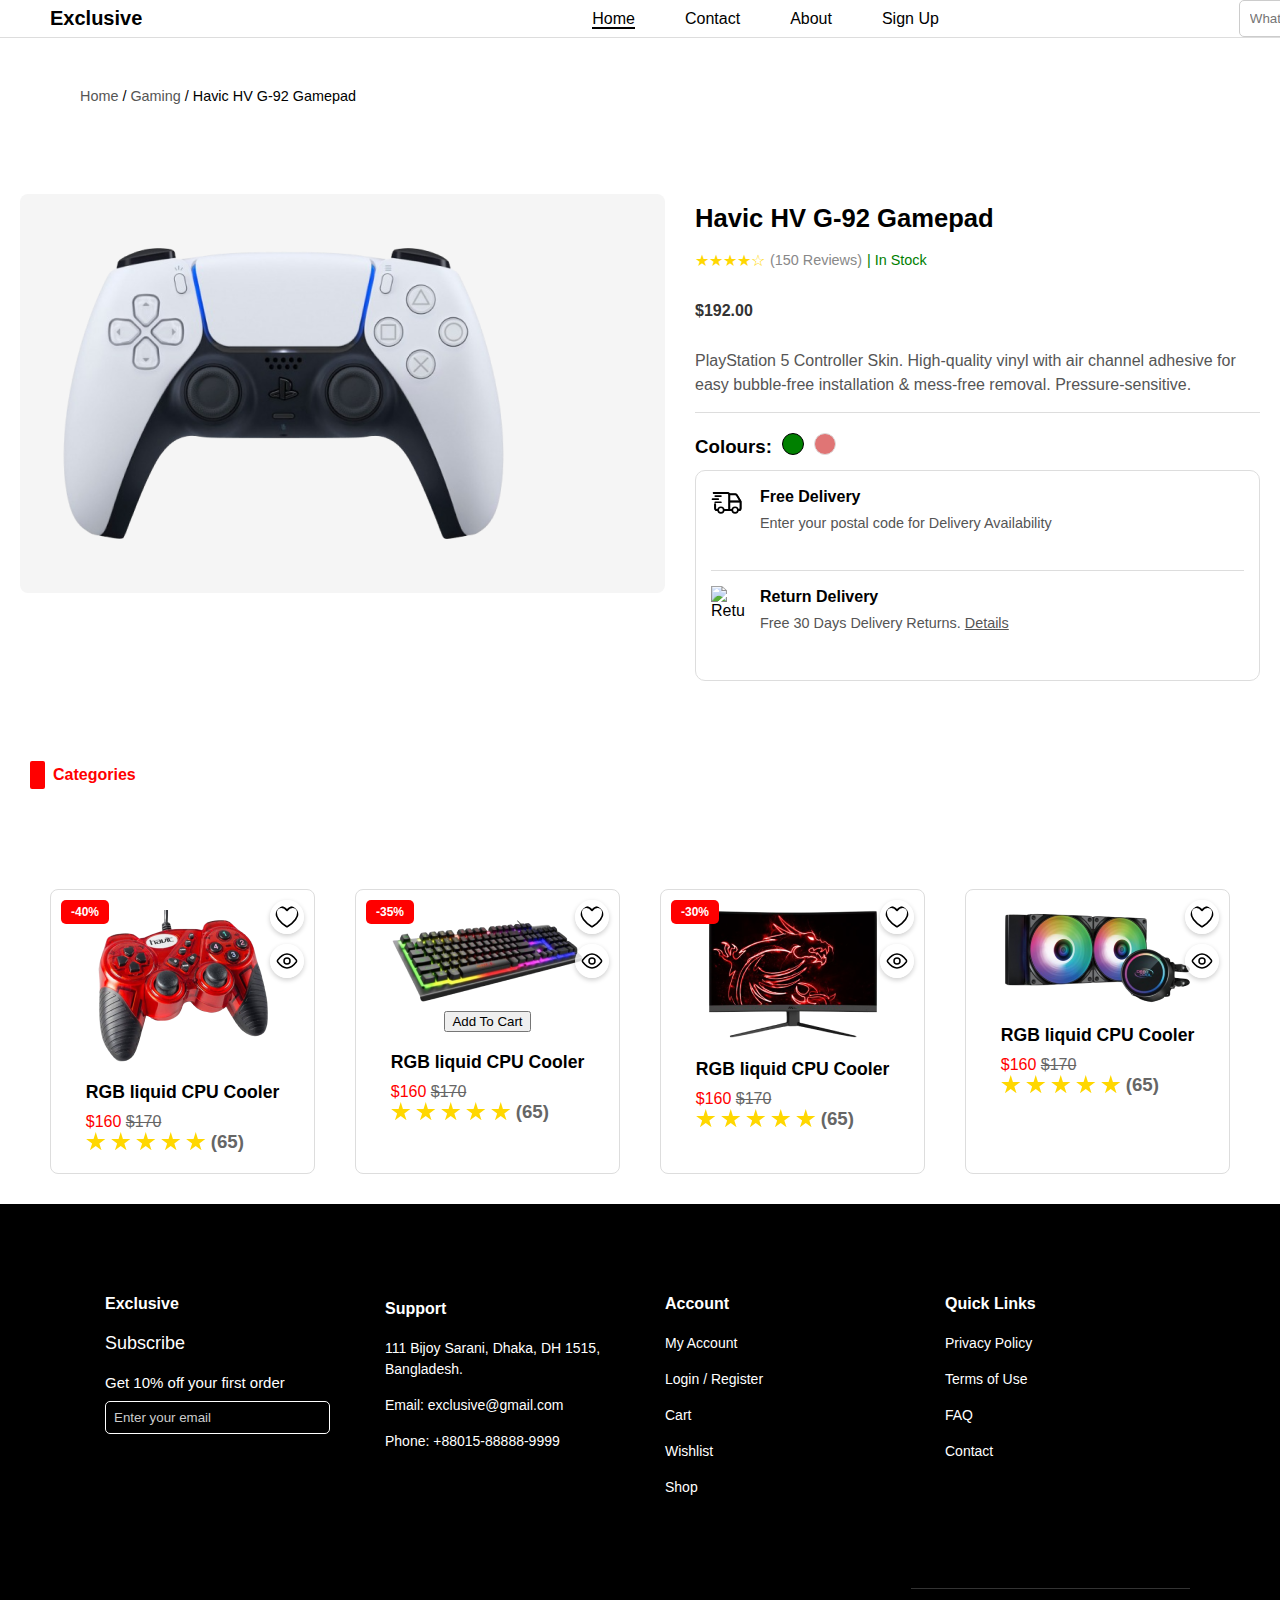
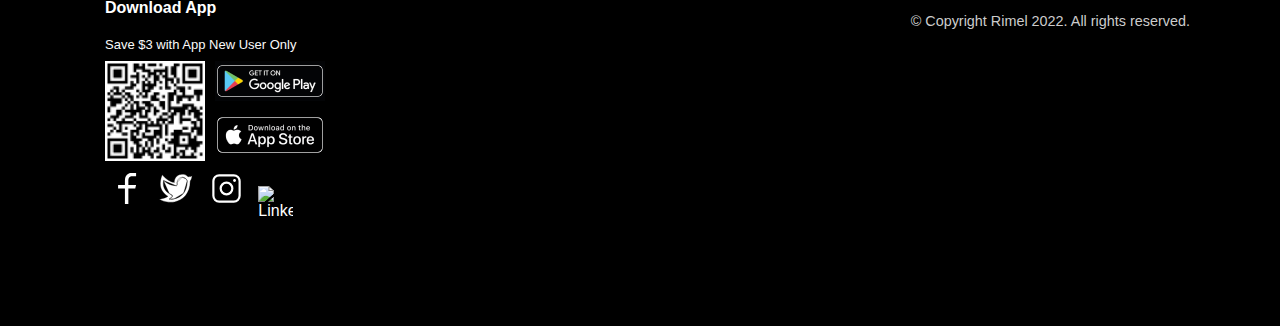
==== category.html @ 1ddc63bc "Added category.html with elements" ====
<!DOCTYPE html>
<html lang="en">
<head>
  <meta charset="UTF-8">
  <meta name="viewport" content="width=device-width, initial-scale=1.0">
  <title>Product Details</title>
  <style>
    body {
      font-family: Arial, sans-serif;
      margin: 0;
      padding: 0;
    }

    header {
    background: #fff;
    padding: 0;
    border-bottom: 1px solid #ddd;
  
    }

    header .container {
      display: flex;
      align-items: center;
      justify-content: space-between; /* Distribute items evenly */
      width: 100%;
      padding: 0;
      margin: 0;

    }

    header .logo {
      font-size: 20px;
      font-weight: bold;
      color: #000;
      text-align: left;
      display: flex;
      align-items: center;
      margin: 0;
      padding: 0;
      margin-left: 50px;
    }

    header nav {
      flex-grow: 1; /* Allow the navigation to take up available space */
      text-align: center; /* Center align the list */
    }
    header nav ul li a {
      text-decoration: none; /* Remove default underline */
      color: #000;
      position: relative; /* Enable positioning for underline */
    }
    header nav ul li a {
      text-decoration: none; /* Remove default underline */
      color: #000; /* Text color */
      position: relative; /* Needed for ::after positioning */
    }

    header nav ul li a::after {
      content: ""; /* Creates an empty element for the underline */
      position: absolute; /* Position it relative to the link */
      left: 0; /* Start underline at the left */
      bottom: -2px; /* Place it slightly below the text */
      width: 100%; /* Full width of the text */
      height: 2px; /* Thickness of the underline */
      background-color: #000; /* Black underline */
      visibility: hidden; /* Hide by default */
      transform: scaleX(0); /* Start with no width */
      transition: transform 0.3s ease, visibility 0.3s ease; /* Smooth animation */
    }

    header nav ul li a:hover::after,
    header nav ul li a.active::after { /* Or if it’s the active link */
      visibility: visible;
      transform: scaleX(1); /* Expand the underline */
    }


    header nav ul {
      list-style: none;
      display: inline-flex; /* Use inline-flex to center in nav */
      gap: 50px;
      margin: 0;
      padding: 0;
      align-items: center;
      margin-left: 450px;
    }
    header nav ul li {
      white-space: nowrap; /* Prevent text wrapping */
    }


    header nav ul li a {
      text-decoration: none;
      color: #000;
    }

    header nav ul li a:hover {
      text-decoration: underline;
    }

    header .header-right {
      display: flex;
      align-items: center;
      gap: 20px;
    }

    header .search-bar {
      display: flex;
      align-items: center;
      border: 1px solid #ccc;
      border-radius: 5px;
      padding: 5px;
      gap: 5px;
      margin-left: 300px;
    }

    header .search-bar input {
      border: none;
      outline: none;
      padding: 5px;
    }

    header .search-bar img {
      max-height: 20px;
      cursor: pointer;
    }

    header .icons {
      display: flex;
      gap: 10px;
    }

    header .icons img {
      max-height: 20px;
      margin-right: 0;
    }
    .related-items {
      background-color: #f8f8f8;
      padding: 20px;
    }

    .related-items h2 {
      margin-bottom: 10px;
    }

    .item-list {
      display: flex;
      gap: 15px;
    }

    .item img {
      max-width: 100%;
    }
    /*footer */

    footer {
      background-color: #000; /* Black background */
      color: #fff; /* White text */
      padding: 40px 90px;
    }
    .footer-container {
      display: flex;
      flex-wrap: wrap; /* ചെറിയ സ്‌ക്രീനില്‍ വ്രാപ്പ് ചെയ്യുക */
      justify-content: space-between; /* ഉള്ളടക്കം മധ്യഭാഗത്ത് സജ്ജമാക്കുക */
      gap: 20px; /* സ്‌പേസിംഗ് */
      padding: 20px 0; /* പാഡിംഗ് സജ്ജമാക്കുക */
    }
    .footer-section input[type="email"]::placeholder {
      color: #ccc; /* Light gray placeholder text */
    }

    .footer-section ul li a:hover {
      color: #007BFF; /* Blue on hover */
    }

    .footer-section input[type="email"] {
      width: 90%; /* Full width */
      padding: 10px; /* Adjust padding */
      margin-top: 10px; /* Space from top */
      border: 1px solid #fff; /* Add white border */
      background-color: #000; /* Black background */
      color: #fff; /* White text */
      border-radius: 5px; /* Rounded corners */
    }
    .footer-section button {
      padding: 10px 15px;
      background-color: #007BFF; /* Blue button */
      color: #fff;
      border: none;
      border-radius: 5px;
      cursor: pointer;
      transition: background-color 0.3s;
    }
    .footer-section button:hover {
      background-color: #0056b3; /* Darker blue on hover */
    }
    .footer-section .app-links a img {
      max-width: 120px;
      margin-right: 10px;
    }
    .footer-bottom {
      text-align: center;
      margin-top: 20px;
      font-size: 14px;
      color: #ccc;
    }
    .footer-container {
      display: flex;
      flex-wrap: wrap; /* Wrap on smaller screens */
      justify-content: space-between; /* Center content */
      gap: 20px; /* Consistent spacing */
      padding: 20px 0; /* Adjust padding */
    }
    .footer-section {
      flex: 1 1 250px; /* Minimum width for each section */
      text-align: left; /* Center text */
      margin-bottom: 20px;
      padding: 15px;
      box-sizing: border-box; /* Add spacing at the bottom */
    }
    .footer-section a {
      color: #fff; /* White links */
      text-decoration: none;
    }
    .footer-section a:hover {
      color: #007BFF; /* Blue hover effect */
    }
    .footer-section h3, .footer-section h4 {
      font-size: 16px; /* Unified font size for titles */
      margin-bottom: 20px;
      text-align: left; /* Add spacing */
    }
    .footer-section h2 {
      font-size: 20px;
      margin-bottom: 15px;
      text-align: left;
    }
    .subscribe-text {
      font-size: 18px;
      margin-bottom: 20px; /* Smaller text for subscribe and offer sections */
    }
    .offer-text{
      margin-bottom: 10px;
      font-size: 15px;
    }
    .save-text {
      font-size: 13px; /* Adjust font size */
      color: #FAFAFA;
    /* Change the color */
      text-align: left;
      margin-bottom: 9px; /* Center align the text */ /* Make the text bold */
    }
    .footer-section ul {
      list-style: none;
      padding: 0;
      margin: 0;
      text-align: left;
    }
    .email-input {
      width: 100%;
      padding: 10px;
      margin-top: 10px;
    }
    .footer-section ul li {
      margin-bottom: 15px;
      font-size: 14px;
      line-height: 1.5;
    }
    .app-links {
      display: flex;/* Stack items vertically */
      align-items: flex-start;
      justify-content: flex-start; /* Center align */
      gap: 10px; /* Space between elements */
    }
    .qr-code {
      width: 100px;
      display: block;
      margin: 0;
      float: left;/* Adjust size of QR code */
    }
    .store-links a img {
      max-width: 120px; /* Adjust size of store buttons */
    }
    .social-icons img {
      width: 35px; /* Uniform width for all icons */
      height: 35px; /* Uniform height for all icons */
      object-fit: contain; /* Ensures proper scaling of images */
      margin: 10px 5px;
      display: inline-block; 
    }
    .social-icons img[alt="Facebook"] {
      width: 35px !important;
      height: 35px !important;
      transform: scale(0.9) !important; /* Ensures scaling is applied */
      object-fit: contain !important; /* Ensures the icon fits properly */
    }

    .store-links a {
      display: block; /* Ensure each store link is on a new line */
    }
    .store-links {
      display: flex; 
      flex-direction: column;/* Align Google Play and App Store images side by side */
      gap: 10px; /* Add consistent spacing between the images *//* Center align within the container */
    }
    .footer-bottom { 
      margin-top: 20px;
      border-top: 1px solid #333;
      padding-top: 10px;
      font-size: 0.9rem;
      text-align: center;
    }
    .footer-section ul li a {
      color: #fff;
      text-decoration: none;
    }
    @media (max-width: 768px) {
      .footer-container {
        flex-direction: column;
        align-items: center;
        gap: 15PX;
        padding: 10px;
      }
      .footer-section {
        margin: 0 0 15px 0;
        text-align: center;
      }
      .app-links {
        flex-direction: column;
        align-items: center;
      }
      .store-links a img {
        margin-bottom: 15px;
        }
    }
    .footer-section input[type="email"] {
        width: 90%; /* Full width */
        padding: 8px; /* Adjust padding */
        margin: 0 auto; /* Center it */
        border: 1px solid #fff; /* Add white border */
        background-color: #000; /* Black background */
        color: #fff; /* White text */
        border-radius: 5px; /* Rounded corners */
    }

    .footer-section input[type="email"]::placeholder {
        color: #ccc; /* Light gray placeholder text */
    }

    .footer-section button {
        display: none; /* Hide button if not in use */
    }
    /*product deials */
    .product-container {
      display: flex;
      gap: 30px;
      align-items: flex-start;
      padding: 20px;
      border-radius: 8px;
      background-color: #fff;
    }
    .icon-container {
        position: absolute; 
        top: 10px; 
        right: 10px; 
        display: flex; 
        gap: 10px; 
    }

    .icon-container img {
        width: 24px; 
        height: 24px;
        cursor: pointer; 
    }
    .product-image {
        flex: 1;
        background-color: #f5f5f5;
        padding: 40px; 
        border-radius: 8px;
        display: flex;
        justify-content: center;
        align-items: center;
    }

    .product-image img {
        max-width: 100%;
        max-height: auto;
        object-fit: contain;

    }
    .product-info {
        flex: 1;
        text-align: left;
        display: flex;
        flex-direction: column;
    }

    .product-info h1{
        font-size: 1.6rem;
        font-weight: bold;
        margin: 0;
    }
    .product-info p{
      font-size: 1rem;
      line-height: 1.5;
      margin-bottom: 10px;
     }
    .product-info h3 {
        margin: 0;
        display: inline; 
    }

    .product-info .color-options {
        display: flex;
        gap: 10px;
        align-items: center;
    }
    .rating {
    display: flex;
    align-items: center;
    gap: 5px;
    }

    .stars {
    font-size: 1rem;
    color:gold; 
    }
    .in-stock {
      font-size: 0.9rem;
      color: green; 
    }

    .reviews {
    font-size: 0.9rem;
     color: #888; 
    }

    .product-info .color {
        width: 20px;
        height: 20px;
        border-radius: 50%;
        border: 1px solid #ddd;
        cursor: pointer;
    }
    .product-info .color.green {
    background-color: green;
    border: 1px solid #000
    }
    .product-info .color.red-shade {
    background-color: #e07575;
    } 
    .color-container {
      display: flex;
      align-items: center;
      gap: 10px;
    }
    .price {
      font-size: 1.4rem;
      color: #333;
      font-weight: bold;
    }

    .description {
      font-size: 0.95rem;
      line-height: 1.4;
      color: #555; 
      margin-bottom: 15px; 
      border-bottom: 1px solid #ddd; 
      padding-bottom: 15px; 
    }

    .color-options {
      display: flex;
      gap: 10px;
      padding-bottom: 15px;
      padding-top: 10px;
    }

    .delivery-info {
        border: 1px solid #ddd;
        padding: 15px;
        border-radius: 5px;
        font-size: 0.9rem;
        line-height: 1.6;
    }
    .delivery-info strong {
        color: #000;
    }
    .delivery-info p {
        display: flex;
        align-items: center;
        gap: 10px; 
    }
    .delivery-info p span {
      text-decoration: underline; 
    }   
    .delivery-info img {
        width: 20px;
        height: 20px;
    }
    .delivery-info span {
      display: block; 
      color: #555; 
    }
    .delivery-info strong {
        color: #000;
        margin-bottom: 5px;
    }

    .delivery-info hr {
      border: none;
      border-top: 1px solid #ddd;
      margin: 10px 0;
    }
    .delivery-info .below-text {
      display: block; 
      text-decoration: underline; 
      color: #555; 
    }

    .delivery-info .details {
      text-decoration: underline;
      color: blue; 
      cursor: pointer; 
    }
    .info {
      border: 1px solid #ddd;
      border-radius: 10px;
      padding: 15px;
      font-family: Arial, sans-serif;
    }

    .info div {
      display: flex;
      align-items: flex-start;
      margin-bottom: 10px;
    }

    .info img {
      width: 34px; /* Adjust icon size */
      height: 34px;
      margin-right: 15px;
    }

    .info .text {
      line-height: 1.4;
      display: block;
    }
    .info .text p {
      font-size: 0.9rem;
      color: #555;
      margin-top: 5px;
    }
    .info strong {
      font-size: 1rem;
      display: block;
      margin-bottom: 5px;
    }

    .info p {
      font-size: 0.9rem;
      color: #555;
    }

    .info hr {
      border: none;
      border-top: 1px solid #ddd;
      margin: 15px 0;
    }

    .info .details {
      text-decoration: underline;
      cursor: pointer;
      color: #555;
    }

    .details {
      text-decoration: underline;
      color: blue;
      cursor: pointer;
    }
    .breadcrumb {
    padding: 50px 80px; /* Light background for breadcrumb */
    font-size: 0.9rem;
    margin-bottom: 20px; /* Space below the breadcrumb */
    }

    .breadcrumb a {
    text-decoration: none;
     color: #555;
    }

    .breadcrumb a:hover {
    text-decoration: underline; /* Underline on hover */
    }

    .breadcrumb p {
    margin: 0; /* Remove margin for alignment */
    }
    .categories-heading {
      font-family: Poppins, sans-serif;
      font-size: 16px;
      font-weight: 600;
      line-height: 20px;
      text-align: left;
      color: #FF0000; /* Red color for text */
      display: flex;
      align-items: center;
      gap: 8px; /* Space between icon and text */
      margin-bottom: 10px;
      padding-top: 60px;
      padding-bottom: 60px;
      margin-left: 30px;
    }
    .categories-icon {
      display: inline-block;
      width: 15px; /* Adjust size of the icon */
      height: 28px;
      background-color: #FF0000; /* Red color for the icon */
      border-radius: 2px;
    }
    .featured-product-list {
      display: flex; /* Align children horizontally */
      justify-content: space-between; /* Equal spacing between products */
      flex-wrap: nowrap; /* Allow wrapping if needed */
      gap: 20px;
      overflow-x: auto; 
      margin-bottom: 100px;/* Add spacing between products */
    }

    .product-info {
      margin-top: 10px;
    }

    .badgeo {
      position: absolute; /* Position relative to the product card */
    top: 10px; /* Distance from the top of the card */
    left: 10px; /* Distance from the left of the card */
    background-color: #ff4d4f; /* Badge background color */
    color: #fff; /* Text color */
    padding: 5px 10px; /* Spacing inside the badge */
    font-size: 14px; /* Text size */
    font-weight: bold; /* Make text bold */
    border-radius: 5px; 
    }
    @media (max-width: 768px) {
      .featured-product {
        width: calc(50% - 20px); /* Two cards per row on smaller screens */
      }
    }

    @media (max-width: 480px) {
      .featured-product {
        width: 100%; /* One card per row on very small screens */
      }
    }
        .icon-container {
      display: flex; /* Enable flexbox layout */
      flex-direction: column; /* Arrange items vertically */
      align-items: center; /* Center align items horizontally */
      gap: 10px; /* Add spacing between the icons */
      position: absolute; /* Position it relative to the parent card */
      top: 10px; /* Adjust vertical positioning */
      right: 10px; /* Adjust horizontal positioning */
      z-index: 1; /* Ensure the icons are above the product image */
    }

    .icon-container img {
      width: 24px; /* Set width for the icons */
      height: 24px; /* Set height for the icons */
      cursor: pointer; /* Change cursor to pointer for interactivity */
      background: rgba(255, 255, 255, 0.8); /* Optional: Add a background for better visibility */
      border-radius: 50%; /* Optional: Make icons circular */
      padding: 5px; /* Optional: Add padding around the icons */
      box-shadow: 0 2px 5px rgba(0, 0, 0, 0.2); /* Optional: Add shadow for a floating effect */
    }

    .icon-container img:hover {
      background: #f0f0f0; /* Add a hover effect for icons */
    }
    .products-grid {
      display: grid;
      grid-template-columns: repeat(auto-fit, minmax(200px, 1fr));
      gap: 20px;
      max-width: 1200px;
      margin: 0 auto;
    }
    .add-to-cart {
      background-color: #28a745;
      color: white;
    }
    .products-grid {
      border-radius: 10px;
      padding: 20px;
      text-align: center;
      transition: transform 0.3s, box-shadow 0.3s;
      grid-template-columns: repeat(4, 1fr);
      
      
    }
    .product-listo {
        max-width: 100%; 
        overflow: hidden;
      
    }
    .product-card{
      border: 1px solid #ddd;
      border-radius: 10px;
      padding: 15px;
      text-align: center;
      background: #fff;
      box-shadow: 0 2px 5px rgba(0, 0, 0, 0.1);
      transition: transform 0.3s, box-shadow 0.3s;
    }
    
    .product-name {
      font-size: 1.1rem;
      font-weight: 600;
      margin: 10px 0;
    }
    .product-rating {
      display: flex;
      align-items: center;
    }
    .product-price{
      color: #dc3545;
    }
    .star {
      width: 20px;
      height: 20px;
      display: inline-block;
      background-color: #ddd;
      clip-path: polygon(
        50% 0%,
        61% 35%,
        98% 35%,
        68% 57%,
        79% 91%,
        50% 70%,
        21% 91%,
        32% 57%,
        2% 35%,
        39% 35%
      );
      margin-right: 5px;
    }

    .star.full {
      background-color: #ffd700; 
    }

    .star.half {
      background: linear-gradient(
        to right,
        #ffd700 50%, 
        #ddd 50% 
      );
    }

    .star.empty {
      background-color: #ddd; 
    }
    .product-rating h3 {
      color: #666;
    }
    .product-image {
      position: relative;
      display: inline-block;
    }
    .featured-product {
    display: flex;
    flex-direction: column;
    align-items: center;
    text-align: center;
    border: 1px solid #ddd;
    padding: 20px;
    margin: 10px;
    border-radius: 8px;
    background-color: #fff;
    position: relative;
  }
  .badgeo {
    position: absolute;
    top: 10px;
    left: 10px;
    background-color: red;
    color: #fff;
    padding: 5px 10px;
    font-size: 12px;
    border-radius: 5px;
    z-index: 1;
  }
        
  </style>
</head>
<body>
  <!-- Header Section -->
  <header>
    <div class="container">
      <div class="logo">Exclusive</div>
      <nav>
        <ul>
          <li><a href="#" class="active">Home</a></li>
          <li><a href="#">Contact</a></li>
          <li><a href="#">About</a></li>
          <li><a href="#">Sign Up</a></li>
        </ul>
      </nav>
      <div class="header-right">
        <div class="search-bar">
          <input type="text" placeholder="What are you looking for?">
          <img src="./images/search.svg" alt="Search Icon">
        </div>
        <div class="icons">
          <a href="#"><img src="./images/wishlist.svg" alt="Wishlist"></a>
          <a href="#"><img src="./images/Cart.svg" alt="Cart"></a>
        </div>
      </div>
    </div>
  </header>

  <section class="breadcrumb">
    <p><a href="#">Home</a> / <a href="#">Gaming</a> / Havic HV G-92 Gamepad</p>
  </section>


  <section class="product-details">
    <div class="product-container">
      <div class="product-image">
        <img src="./images/image 63.png" alt="Havic HV G-92 Gamepad">
      </div>
      <div class="product-info">
        <h1>Havic HV G-92 Gamepad</h1>
        <p class="rating">
          <span class="stars">★★★★☆</span>
          <span class="reviews">(150 Reviews)</span>
          <span class="in-stock">| In Stock</span>
        </p>
        <p class="price">$192.00</p>
        <p class="description">PlayStation 5 Controller Skin. High-quality vinyl with air channel adhesive for easy bubble-free installation & mess-free removal. Pressure-sensitive.</p>
        <div class="color-container">
          <h3>Colours:</h3>
          <div class="color-options">
            <span class="color green"></span>
            <span class="color red-shade"></span>
          </div>
        </div>        
        <div class="info">
          <div class="free-delivery">
            <img src="./images/icon-delivery.svg" alt="Free Delivery" />
            <div class="text">
              <strong>Free Delivery</strong>
              <p>Enter your postal code for Delivery Availability</p>
            </div>
          </div>
          <hr />
          <div class="return-delivery">
            <img src="./images/icon-return.svg" alt="Return Delivery" />
            <div class="text">
              <strong>Return Delivery</strong>
              <p>
                Free 30 Days Delivery Returns. <span class="details">Details</span>
              </p>
            </div>
          </div>
        </div>
        
      </div>
    </div>
  </section>

  <div class="categories-heading">
    <span class="categories-icon"></span> Categories
  </div>

  <!--featured product-->
  <section class="product-listo">
    <div class="products-grid">
      <!-- Product Card 9 -->
      <div class="featured-product">
        <div class="badgeo">-40%</div>
        <img src="./images/9.png" alt="HAVIT HV-G92 Gamepad">
        <div class="icon-container">
          <img src="./images/wishlist.svg" alt="wishlist" class="wishlist-icon"/>
          <img src="./images/Quick View.svg" alt="Quick View" class="quick-view-icon" />
        </div>
        <div class="product-info">
          <div class="product-name">RGB liquid CPU Cooler</div>
          <div class="product-price">
            <span class="current-price" style="color: red;">$160</span>  
            <span class="original-price" style="color: #666; text-decoration: line-through;">$170</span>
          </div>
          <div class="product-rating">
            <span class="star full"></span>
            <span class="star full"></span>
            <span class="star full"></span>
            <span class="star full"></span>
            <span class="star full"></span>
            <h3>(65)</h3>
          </div>
      </div> 
      </div>
      <!-- Product Card 10 -->
      <div class="featured-product">
        <div class="badgeo">-35%</div>
        <img src="./images/11.png" alt="AK-900 Wired Keyboard">
        <div class="icon-container">
          <img src="./images/wishlist.svg" alt="wishlist" class="wishlist-icon"/>
          <img src="./images/Quick View.svg" alt="Quick View" class="quick-view-icon" />
        </div>
        <button>Add To Cart</button>
        <div class="product-info">
          <div class="product-name">RGB liquid CPU Cooler</div>
          <div class="product-price">
            <span class="current-price" style="color: red;">$160</span>  
            <span class="original-price" style="color: #666; text-decoration: line-through;">$170</span>
          </div>
          <div class="product-rating">
            <span class="star full"></span>
            <span class="star full"></span>
            <span class="star full"></span>
            <span class="star full"></span>
            <span class="star full"></span>
            <h3>(65)</h3>
          </div>
      </div>
      </div>
      <!-- Product Card 11 -->
      <div class="featured-product">
        <div class="badgeo">-30%</div>
        <img src="./images/10.png" alt="HAVIT HV-G92 Gamepad">
        <div class="icon-container">
          <img src="./images/wishlist.svg" alt="wishlist" class="wishlist-icon"/>
          <img src="./images/Quick View.svg" alt="Quick View" class="quick-view-icon" />
        </div>
        <div class="product-info">
          <div class="product-name">RGB liquid CPU Cooler</div>
          <div class="product-price">
            <span class="current-price" style="color: red;">$160</span>  
            <span class="original-price" style="color: #666; text-decoration: line-through;">$170</span>
          </div>
          <div class="product-rating">
            <span class="star full"></span>
            <span class="star full"></span>
            <span class="star full"></span>
            <span class="star full"></span>
            <span class="star full"></span>
            <h3>(65)</h3>
          </div>
      </div>
      </div>
      <!-- Product Card 12 -->
      <div class="featured-product">
        <img src="./images/12.png" alt="HAVIT HV-G92 Gamepad">
        <div class="icon-container">
          <img src="./images/wishlist.svg" alt="wishlist" class="wishlist-icon"/>
          <img src="./images/Quick View.svg" alt="Quick View" class="quick-view-icon" />
        </div>
        <div class="product-info">
          <div class="product-name">RGB liquid CPU Cooler</div>
          <div class="product-price">
            <span class="current-price" style="color: red;">$160</span>  
            <span class="original-price" style="color: #666; text-decoration: line-through;">$170</span>
          </div>
          <div class="product-rating">
            <span class="star full"></span>
            <span class="star full"></span>
            <span class="star full"></span>
            <span class="star full"></span>
            <span class="star full"></span>
            <h3>(65)</h3>
          </div>
      </div>
      </div>
    </div>
  </section>

  <!-- Footer -->
  <footer>
    <div class="footer-container">
      <div class="footer-section">
        <h3>Exclusive</h3>
        <p class="subscribe-text">Subscribe</p>
        <p class="offer-text">Get 10% off your first order</p>
        <input type="email" class="email-input" placeholder="Enter your email">
      </div>      
      <div class="footer-section">
        <h4>Support</h4>
        <ul>
          <li>111 Bijoy Sarani, Dhaka, DH 1515, Bangladesh.</li>
          <li>Email: exclusive@gmail.com</li>
          <li>Phone: +88015-88888-9999</li>
        </ul>
      </div>
      <div class="footer-section">
        <h3>Account</h3>
        <ul>
          <li><a href="#">My Account</a></li>
          <li><a href="#">Login / Register</a></li>
          <li><a href="#">Cart</a></li>
          <li><a href="#">Wishlist</a></li>
          <li><a href="#">Shop</a></li>
        </ul>
      </div>
      <div class="footer-section">
        <h3>Quick Links</h3>
        <ul>
          <li><a href="#">Privacy Policy</a></li>
          <li><a href="#">Terms of Use</a></li>
          <li><a href="#">FAQ</a></li>
          <li><a href="#">Contact</a></li>
        </ul>
      </div>
      <div class="footer-section">
        <h3>Download App</h3>
        <p class="save-text">Save $3 with App New User Only</p>
        <div class="app-links">
            <img src="./images/Qr Code.png" alt="QR Code" class="qr-code">
            <div class="store-links">
                <a href="#"><img src="./images/GooglePlay.png" alt="Google Play"></a>
                <a href="#"><img src="./images/AppStore.png" alt="App Store"></a>
            </div>
        </div>
        <div class="social-icons">
            <a href="#"><img src="./images/facebook.svg" alt="Facebook"></a>
            <a href="#"><img src="./images/twitter.svg" alt="Twitter"></a>
            <a href="#"><img src="./images/icon-instagram.svg" alt="Instagram"></a>
            <a href="#"><img src="./images/icon-linkedin.svg" alt="LinkedIn"></a>
        </div>
      </div>
    <div class="footer-bottom">
      <p>&copy; Copyright Rimel 2022. All rights reserved.</p>
    </div>
  </footer> 

</body>
</html>
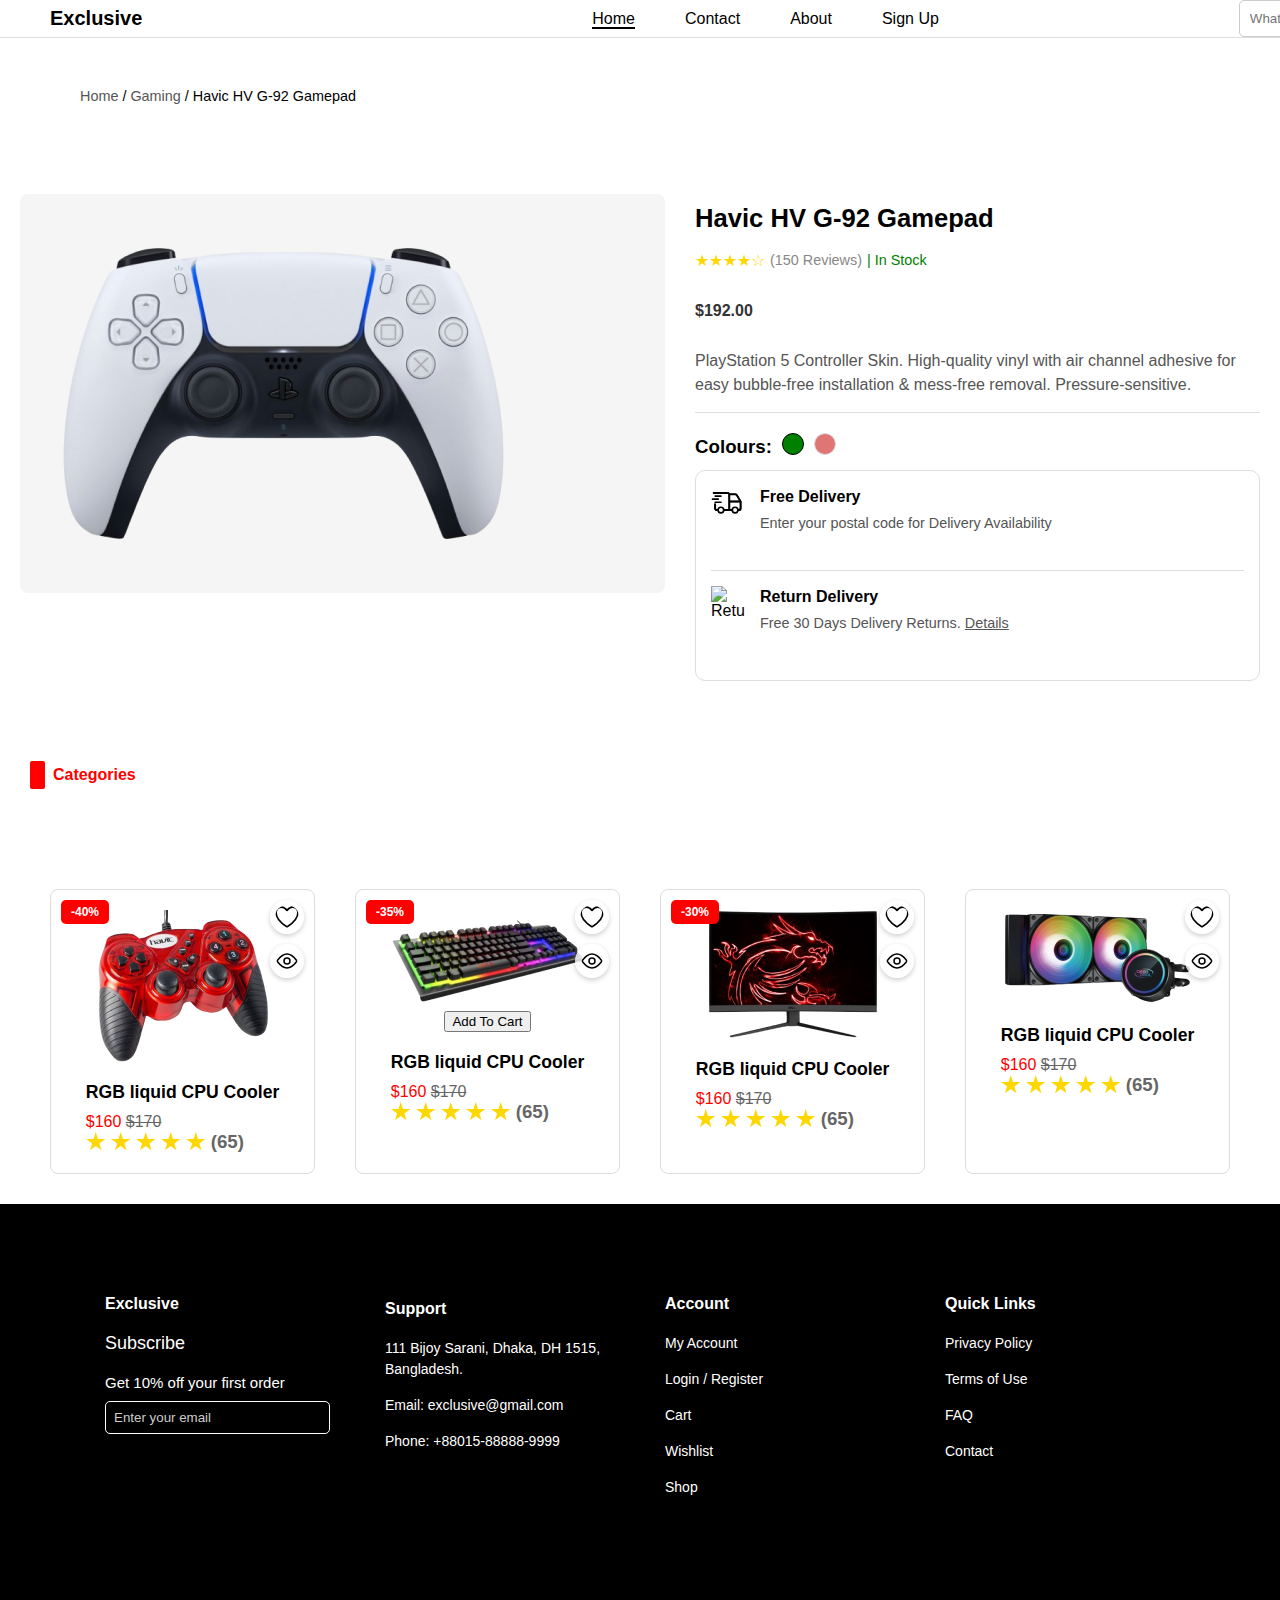
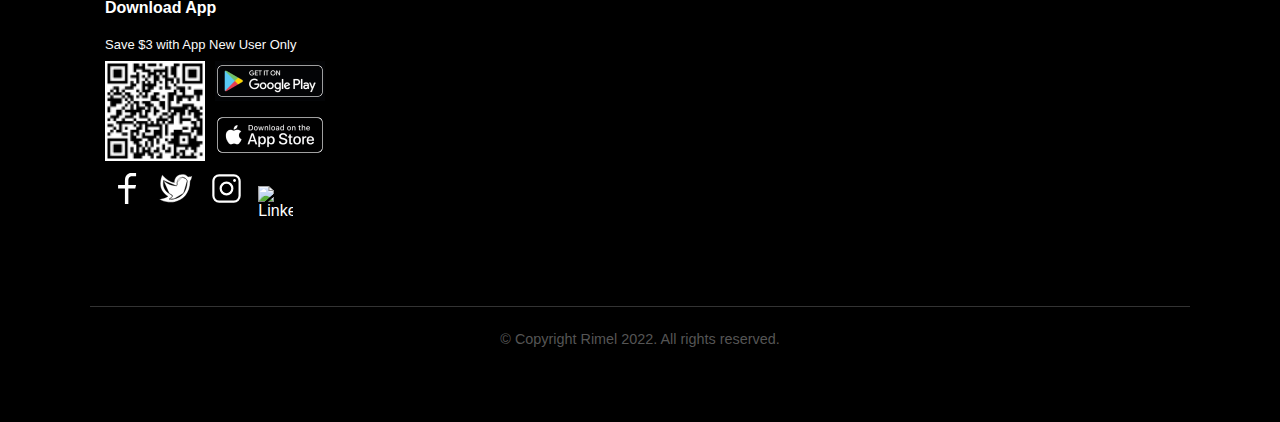
==== commit 33e61069: "Updated offer section styles and layout" ====
--- a/category.html
+++ b/category.html
@@ -199,10 +199,11 @@
       margin-right: 10px;
     }
     .footer-bottom {
-      text-align: center;
-      margin-top: 20px;
-      font-size: 14px;
-      color: #ccc;
+        margin-top: 20px;
+        border-top: 1px solid #333;
+        padding-top: 10px;
+        font-size: 0.9rem;
+        text-align: center;
     }
     .footer-container {
       display: flex;
@@ -303,12 +304,17 @@
       flex-direction: column;/* Align Google Play and App Store images side by side */
       gap: 10px; /* Add consistent spacing between the images *//* Center align within the container */
     }
-    .footer-bottom { 
-      margin-top: 20px;
-      border-top: 1px solid #333;
-      padding-top: 10px;
-      font-size: 0.9rem;
-      text-align: center;
+    .footer-bottom {
+        text-align: center; /* Center align the text */
+        margin-top: 20px;
+        border-top: 1px solid #333;
+        padding-top: 10px;
+        font-size: 0.9rem;
+        color: #555; /* Set color to #555 for the copyright text */
+        width: 100%; /* Ensure the footer takes full width */
+        display: flex; /* Use flexbox to center */
+        justify-content: center; /* Horizontally center content */
+        align-items: center; /* Vertically center content */
     }
     .footer-section ul li a {
       color: #fff;
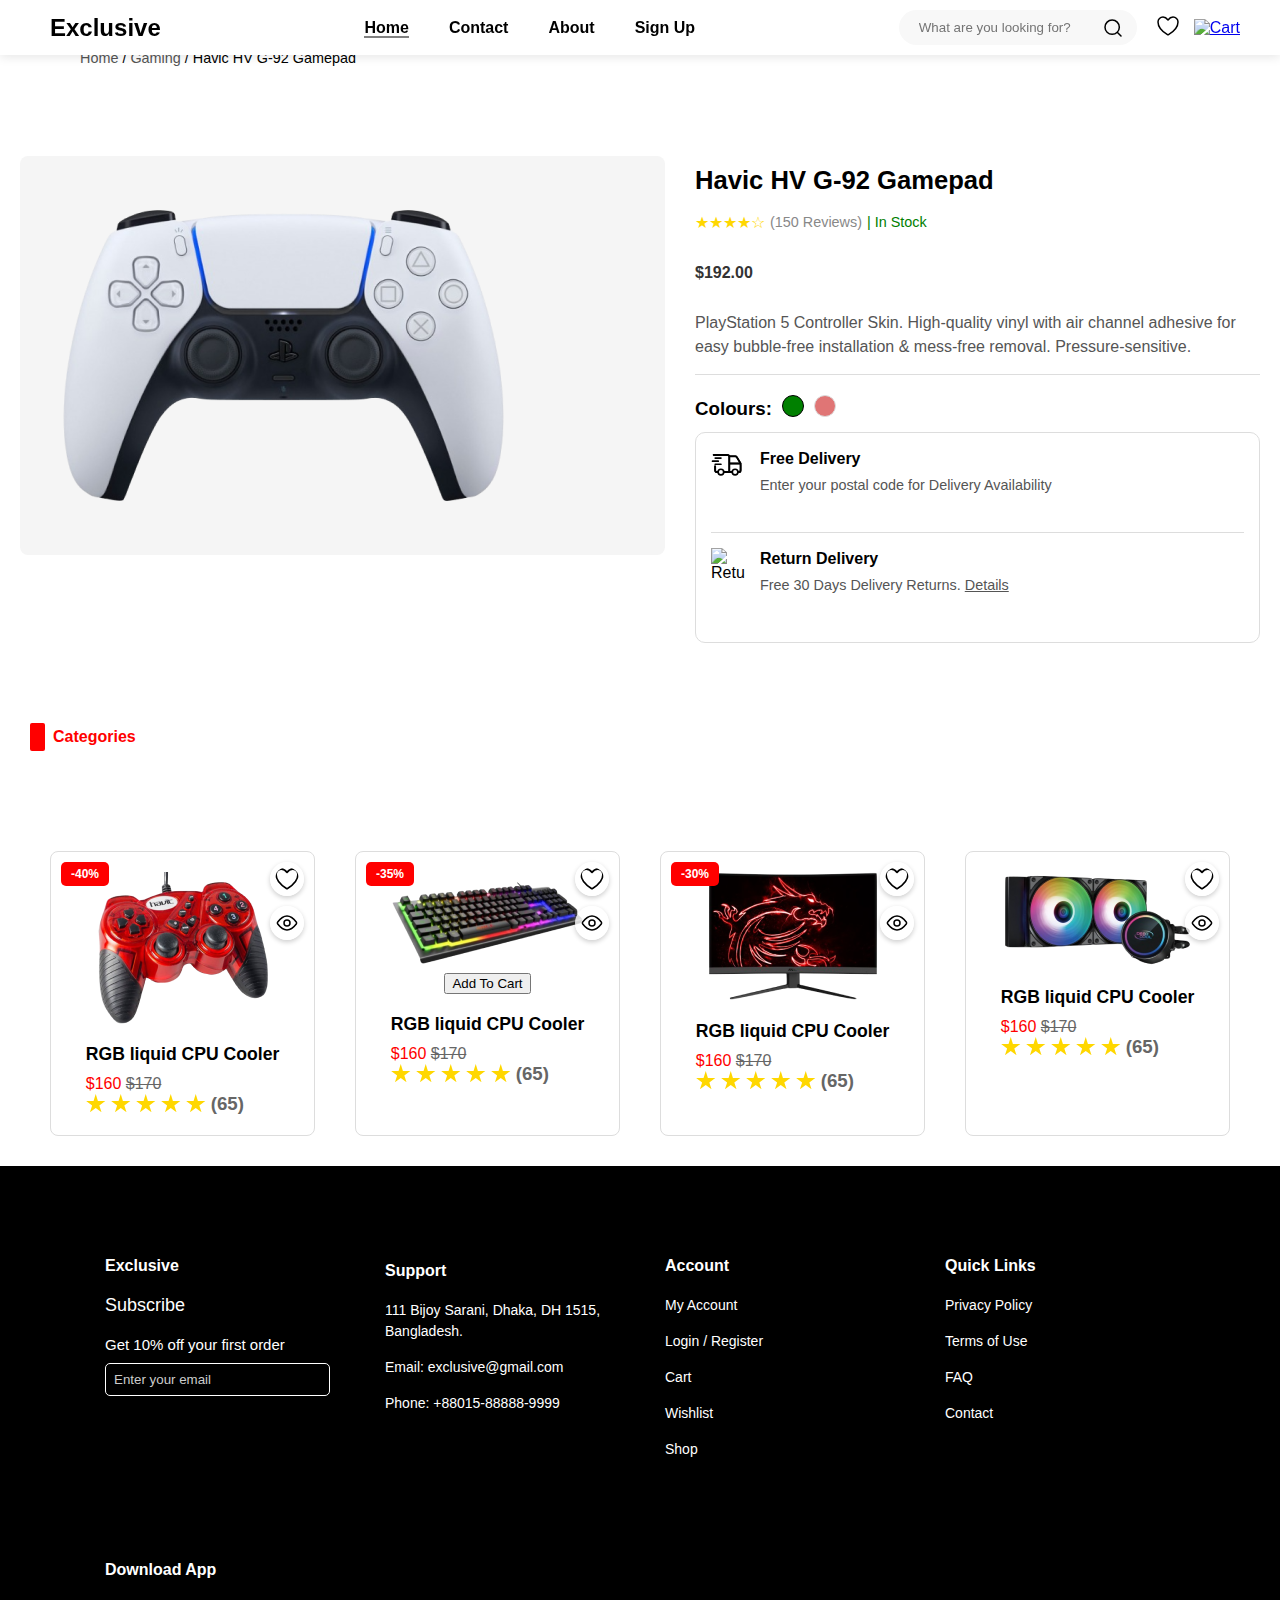
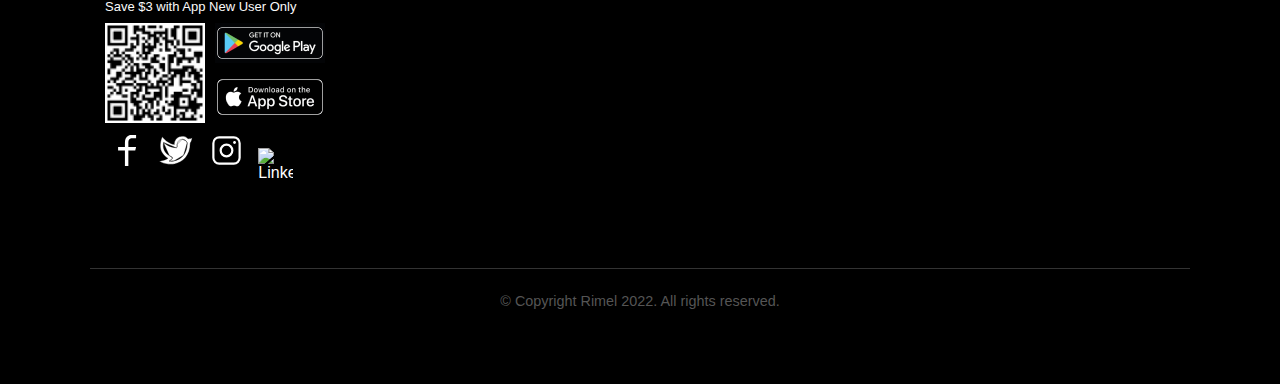
==== commit 3185e9f8: "Updated category.html, style.css, and index.html" ====
--- a/category.html
+++ b/category.html
@@ -10,129 +10,124 @@
       margin: 0;
       padding: 0;
     }
-
+    /* Header */
     header {
-    background: #fff;
-    padding: 0;
-    border-bottom: 1px solid #ddd;
-  
-    }
-
-    header .container {
+      width: 100vw; /* Full viewport width */
+      background: #fff; /* White background */
+      position: fixed; /* Stick to top */
+      top: 0;
+      left: 0;
+      right: 0;
+      z-index: 1000; /* Ensure it stays above other content */
+      box-shadow: 0 2px 10px rgba(0, 0, 0, 0.1);
+    }
+
+    .container {
+      width: 100%;
+      max-width: 1200px;
+      margin: auto;
       display: flex;
       align-items: center;
-      justify-content: space-between; /* Distribute items evenly */
-      width: 100%;
+      justify-content: space-between;
+      padding: 10px 20px;
+    }
+
+    .logo {
+      font-size: 24px;
+      font-weight: bold;
+    }
+    nav {
+      flex-grow: 1;
+      display: flex;
+      justify-content: center; /* Ensure center alignment */
+    }
+    nav ul {
+      list-style: none;
+      display: flex;
       padding: 0;
-      margin: 0;
-
-    }
-
-    header .logo {
-      font-size: 20px;
+      margin: 0 ;
+    }
+
+    nav ul li {
+      margin: 0 20px;
+    }
+
+    nav ul li a {
+      text-decoration: none;
+      color: black;
       font-weight: bold;
-      color: #000;
-      text-align: left;
+    }
+
+    nav ul li a.active {
+      border-bottom: 2px solid gray;
+    }
+
+    .search-bar {
       display: flex;
       align-items: center;
-      margin: 0;
-      padding: 0;
-      margin-left: 50px;
-    }
-
-    header nav {
-      flex-grow: 1; /* Allow the navigation to take up available space */
-      text-align: center; /* Center align the list */
-    }
-    header nav ul li a {
-      text-decoration: none; /* Remove default underline */
-      color: #000;
-      position: relative; /* Enable positioning for underline */
-    }
-    header nav ul li a {
-      text-decoration: none; /* Remove default underline */
-      color: #000; /* Text color */
-      position: relative; /* Needed for ::after positioning */
-    }
-
-    header nav ul li a::after {
-      content: ""; /* Creates an empty element for the underline */
-      position: absolute; /* Position it relative to the link */
-      left: 0; /* Start underline at the left */
-      bottom: -2px; /* Place it slightly below the text */
-      width: 100%; /* Full width of the text */
-      height: 2px; /* Thickness of the underline */
-      background-color: #000; /* Black underline */
-      visibility: hidden; /* Hide by default */
-      transform: scaleX(0); /* Start with no width */
-      transition: transform 0.3s ease, visibility 0.3s ease; /* Smooth animation */
-    }
-
-    header nav ul li a:hover::after,
-    header nav ul li a.active::after { /* Or if it’s the active link */
-      visibility: visible;
-      transform: scaleX(1); /* Expand the underline */
-    }
-
-
-    header nav ul {
-      list-style: none;
-      display: inline-flex; /* Use inline-flex to center in nav */
-      gap: 50px;
-      margin: 0;
-      padding: 0;
-      align-items: center;
-      margin-left: 450px;
-    }
-    header nav ul li {
-      white-space: nowrap; /* Prevent text wrapping */
-    }
-
-
-    header nav ul li a {
-      text-decoration: none;
-      color: #000;
-    }
-
-    header nav ul li a:hover {
-      text-decoration: underline;
-    }
-
-    header .header-right {
-      display: flex;
-      align-items: center;
-      gap: 20px;
-    }
-
-    header .search-bar {
-      display: flex;
-      align-items: center;
-      border: 1px solid #ccc;
-      border-radius: 5px;
-      padding: 5px;
-      gap: 5px;
-      margin-left: 300px;
-    }
-
-    header .search-bar input {
+      border-radius: 20px; 
+      padding: 5px 15px;
+      background: #f8f8f8;
+    }
+
+    .search-bar input {
+      width: 180px;
       border: none;
       outline: none;
       padding: 5px;
+      background: transparent;
+    }
+
+
+    .search-bar button {
+      background: none;
+      border: none;
+      cursor: pointer;
+      font-size: 16px;
     }
 
     header .search-bar img {
-      max-height: 20px;
+      max-height: 18px;
       cursor: pointer;
     }
-
+    .search-bar img.search-icon {
+      max-height: 16px;
+      cursor: pointer;
+      margin-left: 5px;
+    }
     header .icons {
       display: flex;
-      gap: 10px;
+      gap: 15px;
     }
 
     header .icons img {
       max-height: 20px;
-      margin-right: 0;
+    }
+
+    .header-right {
+      display: flex;
+      align-items: center;
+      gap: 20px; /* Adjust space between search bar and icons */
+    }
+    .icons {
+      display: flex;
+      align-items: center;
+      gap: 15px;
+    }
+    .icons img {
+      max-height: 20px;
+    }
+
+    /* Fix spacing for better alignment */
+    @media (max-width: 768px) {
+      .search-bar input {
+        width: 150px;
+      }
+    }
+    .logo {
+      font-size: 24px;
+      font-weight: bold;
+      margin-left: 10px;
     }
     .related-items {
       background-color: #f8f8f8;
@@ -801,25 +796,27 @@
 </head>
 <body>
   <!-- Header Section -->
+  <!-- Header -->
   <header>
     <div class="container">
       <div class="logo">Exclusive</div>
-      <nav>
-        <ul>
-          <li><a href="#" class="active">Home</a></li>
-          <li><a href="#">Contact</a></li>
-          <li><a href="#">About</a></li>
-          <li><a href="#">Sign Up</a></li>
-        </ul>
-      </nav>
-      <div class="header-right">
-        <div class="search-bar">
-          <input type="text" placeholder="What are you looking for?">
-          <img src="./images/search.svg" alt="Search Icon">
-        </div>
-        <div class="icons">
-          <a href="#"><img src="./images/wishlist.svg" alt="Wishlist"></a>
-          <a href="#"><img src="./images/Cart.svg" alt="Cart"></a>
+        <nav>
+          <ul>
+            <li><a href="#" class="active">Home</a></li>
+            <li><a href="#">Contact</a></li>
+            <li><a href="#">About</a></li>
+            <li><a href="#">Sign Up</a></li>
+          </ul>
+        </nav>
+        <div class="header-right">
+          <div class="search-bar">
+            <input type="text" placeholder="What are you looking for?">
+            <img src="./images/search.svg" alt="Search Icon">
+            </div>
+            <div class="icons">
+                  <a href="#"><img src="./images/wishlist.svg" alt="wishlist"></a>
+                  <a href="#"><img src="./images/cart.svg" alt="Cart"></a>
+            </div>
         </div>
       </div>
     </div>
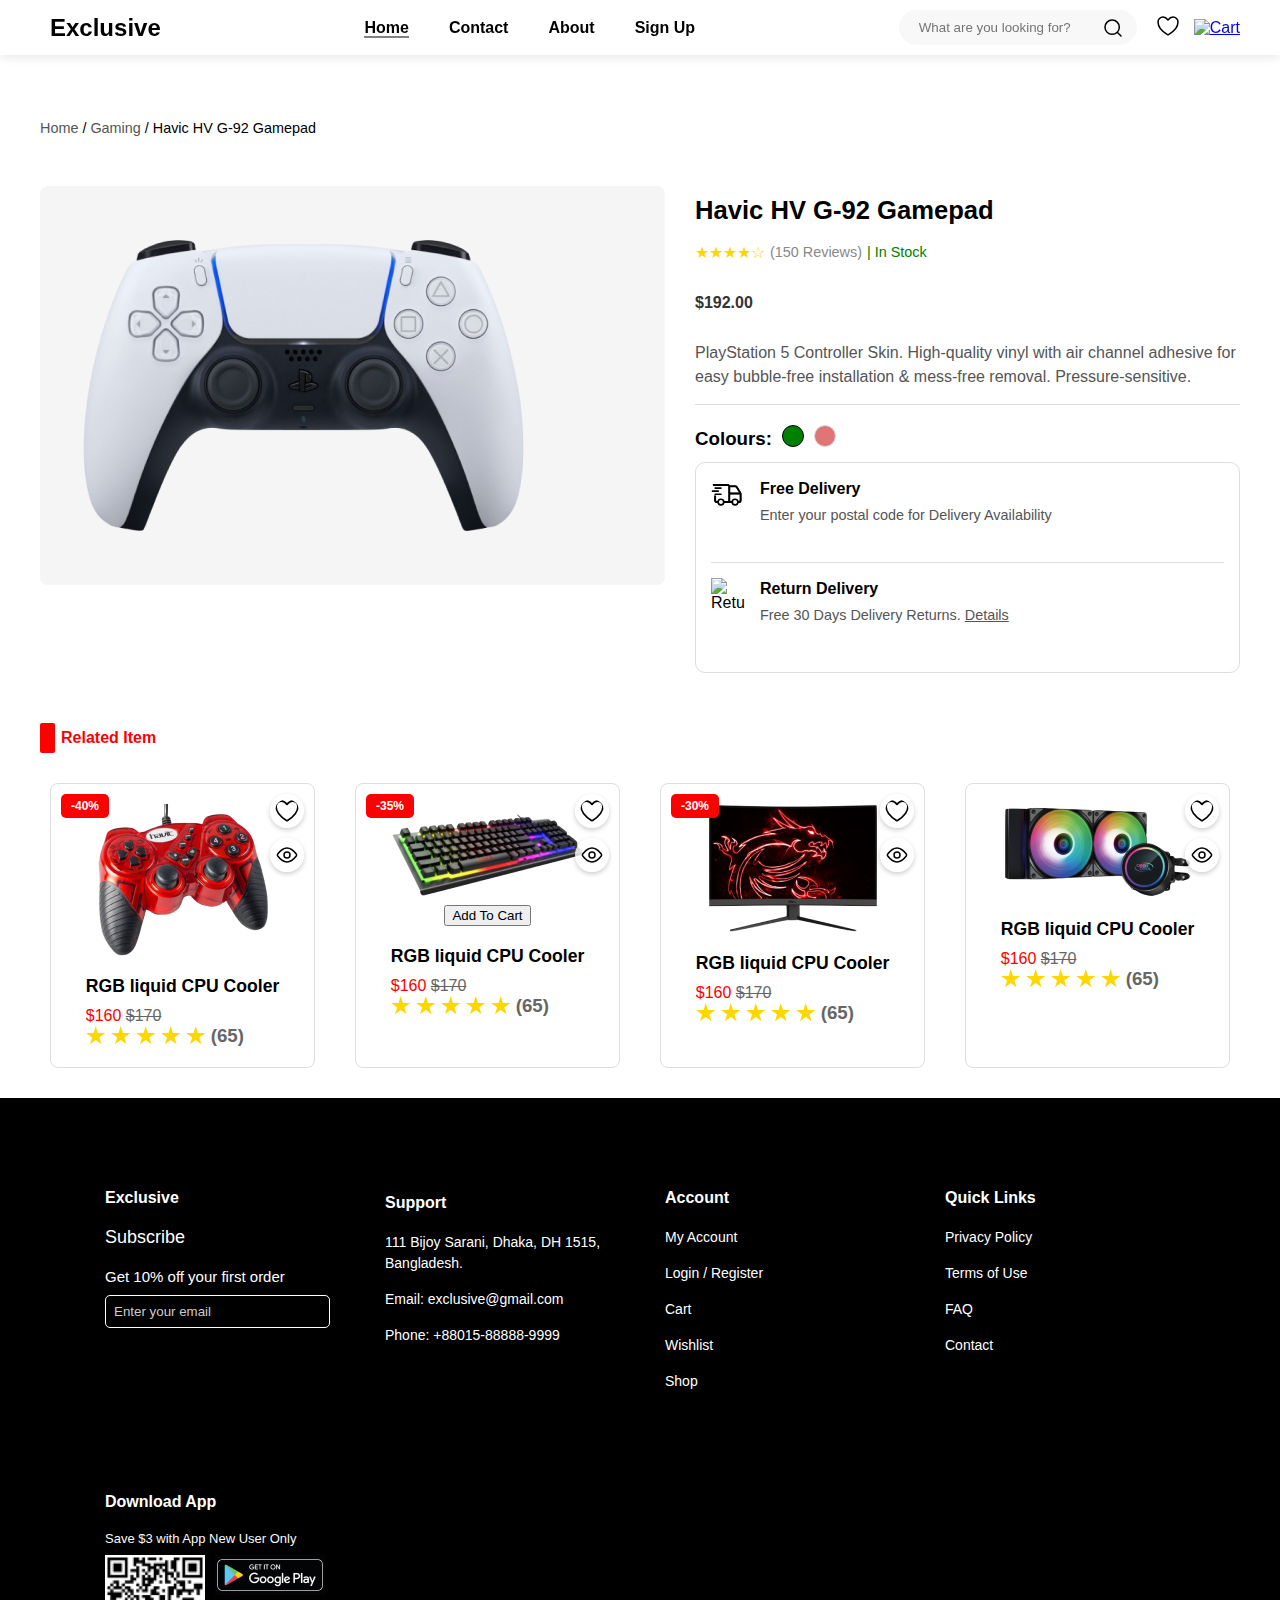
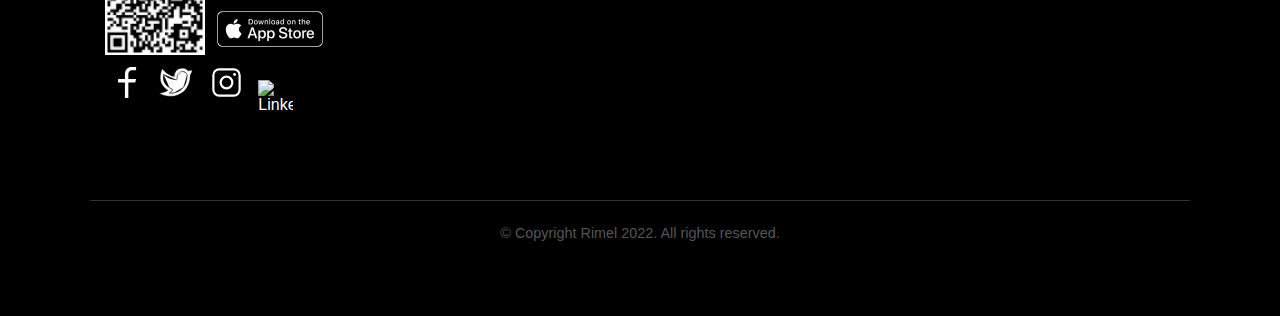
==== commit d3d27ac7: "Updated category page and CSS styles" ====
--- a/category.html
+++ b/category.html
@@ -6,9 +6,18 @@
   <title>Product Details</title>
   <style>
     body {
-      font-family: Arial, sans-serif;
       margin: 0;
       padding: 0;
+      font-family: Arial, sans-serif;
+      background-color: #fff;
+    }
+    .container {
+      max-width: 1200px; 
+      width: 100%;
+      margin: auto;
+      display: flex;
+      align-items: center;
+      justify-content: space-between;
     }
     /* Header */
     header {
@@ -21,7 +30,6 @@
       z-index: 1000; /* Ensure it stays above other content */
       box-shadow: 0 2px 10px rgba(0, 0, 0, 0.1);
     }
-
     .container {
       width: 100%;
       max-width: 1200px;
@@ -78,7 +86,6 @@
       background: transparent;
     }
 
-
     .search-bar button {
       background: none;
       border: none;
@@ -146,219 +153,37 @@
     .item img {
       max-width: 100%;
     }
-    /*footer */
-
-    footer {
-      background-color: #000; /* Black background */
-      color: #fff; /* White text */
-      padding: 40px 90px;
-    }
-    .footer-container {
-      display: flex;
-      flex-wrap: wrap; /* ചെറിയ സ്‌ക്രീനില്‍ വ്രാപ്പ് ചെയ്യുക */
-      justify-content: space-between; /* ഉള്ളടക്കം മധ്യഭാഗത്ത് സജ്ജമാക്കുക */
-      gap: 20px; /* സ്‌പേസിംഗ് */
-      padding: 20px 0; /* പാഡിംഗ് സജ്ജമാക്കുക */
-    }
-    .footer-section input[type="email"]::placeholder {
-      color: #ccc; /* Light gray placeholder text */
-    }
-
-    .footer-section ul li a:hover {
-      color: #007BFF; /* Blue on hover */
-    }
-
-    .footer-section input[type="email"] {
-      width: 90%; /* Full width */
-      padding: 10px; /* Adjust padding */
-      margin-top: 10px; /* Space from top */
-      border: 1px solid #fff; /* Add white border */
-      background-color: #000; /* Black background */
-      color: #fff; /* White text */
-      border-radius: 5px; /* Rounded corners */
-    }
-    .footer-section button {
-      padding: 10px 15px;
-      background-color: #007BFF; /* Blue button */
-      color: #fff;
-      border: none;
-      border-radius: 5px;
-      cursor: pointer;
-      transition: background-color 0.3s;
-    }
-    .footer-section button:hover {
-      background-color: #0056b3; /* Darker blue on hover */
-    }
-    .footer-section .app-links a img {
-      max-width: 120px;
-      margin-right: 10px;
-    }
-    .footer-bottom {
-        margin-top: 20px;
-        border-top: 1px solid #333;
-        padding-top: 10px;
-        font-size: 0.9rem;
-        text-align: center;
-    }
-    .footer-container {
-      display: flex;
-      flex-wrap: wrap; /* Wrap on smaller screens */
-      justify-content: space-between; /* Center content */
-      gap: 20px; /* Consistent spacing */
-      padding: 20px 0; /* Adjust padding */
-    }
-    .footer-section {
-      flex: 1 1 250px; /* Minimum width for each section */
-      text-align: left; /* Center text */
-      margin-bottom: 20px;
-      padding: 15px;
-      box-sizing: border-box; /* Add spacing at the bottom */
-    }
-    .footer-section a {
-      color: #fff; /* White links */
+    .breadcrumb {
+      font-size: 0.9rem;
+      background: #fff;
+      max-width: 1200px;
+      margin: 90px auto 40px;
+      padding: 10px 0;
+    }
+
+    .breadcrumb a {
       text-decoration: none;
-    }
-    .footer-section a:hover {
-      color: #007BFF; /* Blue hover effect */
-    }
-    .footer-section h3, .footer-section h4 {
-      font-size: 16px; /* Unified font size for titles */
-      margin-bottom: 20px;
-      text-align: left; /* Add spacing */
-    }
-    .footer-section h2 {
-      font-size: 20px;
-      margin-bottom: 15px;
-      text-align: left;
-    }
-    .subscribe-text {
-      font-size: 18px;
-      margin-bottom: 20px; /* Smaller text for subscribe and offer sections */
-    }
-    .offer-text{
-      margin-bottom: 10px;
-      font-size: 15px;
-    }
-    .save-text {
-      font-size: 13px; /* Adjust font size */
-      color: #FAFAFA;
-    /* Change the color */
-      text-align: left;
-      margin-bottom: 9px; /* Center align the text */ /* Make the text bold */
-    }
-    .footer-section ul {
-      list-style: none;
-      padding: 0;
-      margin: 0;
-      text-align: left;
-    }
-    .email-input {
-      width: 100%;
-      padding: 10px;
-      margin-top: 10px;
-    }
-    .footer-section ul li {
-      margin-bottom: 15px;
-      font-size: 14px;
-      line-height: 1.5;
-    }
-    .app-links {
-      display: flex;/* Stack items vertically */
-      align-items: flex-start;
-      justify-content: flex-start; /* Center align */
-      gap: 10px; /* Space between elements */
-    }
-    .qr-code {
-      width: 100px;
-      display: block;
-      margin: 0;
-      float: left;/* Adjust size of QR code */
-    }
-    .store-links a img {
-      max-width: 120px; /* Adjust size of store buttons */
-    }
-    .social-icons img {
-      width: 35px; /* Uniform width for all icons */
-      height: 35px; /* Uniform height for all icons */
-      object-fit: contain; /* Ensures proper scaling of images */
-      margin: 10px 5px;
-      display: inline-block; 
-    }
-    .social-icons img[alt="Facebook"] {
-      width: 35px !important;
-      height: 35px !important;
-      transform: scale(0.9) !important; /* Ensures scaling is applied */
-      object-fit: contain !important; /* Ensures the icon fits properly */
-    }
-
-    .store-links a {
-      display: block; /* Ensure each store link is on a new line */
-    }
-    .store-links {
-      display: flex; 
-      flex-direction: column;/* Align Google Play and App Store images side by side */
-      gap: 10px; /* Add consistent spacing between the images *//* Center align within the container */
-    }
-    .footer-bottom {
-        text-align: center; /* Center align the text */
-        margin-top: 20px;
-        border-top: 1px solid #333;
-        padding-top: 10px;
-        font-size: 0.9rem;
-        color: #555; /* Set color to #555 for the copyright text */
-        width: 100%; /* Ensure the footer takes full width */
-        display: flex; /* Use flexbox to center */
-        justify-content: center; /* Horizontally center content */
-        align-items: center; /* Vertically center content */
-    }
-    .footer-section ul li a {
-      color: #fff;
-      text-decoration: none;
-    }
-    @media (max-width: 768px) {
-      .footer-container {
-        flex-direction: column;
-        align-items: center;
-        gap: 15PX;
-        padding: 10px;
-      }
-      .footer-section {
-        margin: 0 0 15px 0;
-        text-align: center;
-      }
-      .app-links {
-        flex-direction: column;
-        align-items: center;
-      }
-      .store-links a img {
-        margin-bottom: 15px;
-        }
-    }
-    .footer-section input[type="email"] {
-        width: 90%; /* Full width */
-        padding: 8px; /* Adjust padding */
-        margin: 0 auto; /* Center it */
-        border: 1px solid #fff; /* Add white border */
-        background-color: #000; /* Black background */
-        color: #fff; /* White text */
-        border-radius: 5px; /* Rounded corners */
-    }
-
-    .footer-section input[type="email"]::placeholder {
-        color: #ccc; /* Light gray placeholder text */
-    }
-
-    .footer-section button {
-        display: none; /* Hide button if not in use */
+      color: #555;
+    }
+
+    .breadcrumb a:hover {
+      text-decoration: underline; /* Underline on hover */
+    }
+
+    .breadcrumb p {
+      margin: 0; /* Remove margin for alignment */
     }
     /*product deials */
     .product-container {
       display: flex;
+      margin: 0 auto;
+      max-width: 1200px;
       gap: 30px;
       align-items: flex-start;
-      padding: 20px;
+      padding: 0 20px;
       border-radius: 8px;
       background-color: #fff;
+      margin-bottom: 50px;
     }
     .icon-container {
         position: absolute; 
@@ -580,24 +405,7 @@
       color: blue;
       cursor: pointer;
     }
-    .breadcrumb {
-    padding: 50px 80px; /* Light background for breadcrumb */
-    font-size: 0.9rem;
-    margin-bottom: 20px; /* Space below the breadcrumb */
-    }
-
-    .breadcrumb a {
-    text-decoration: none;
-     color: #555;
-    }
-
-    .breadcrumb a:hover {
-    text-decoration: underline; /* Underline on hover */
-    }
-
-    .breadcrumb p {
-    margin: 0; /* Remove margin for alignment */
-    }
+    
     .categories-heading {
       font-family: Poppins, sans-serif;
       font-size: 16px;
@@ -607,16 +415,15 @@
       color: #FF0000; /* Red color for text */
       display: flex;
       align-items: center;
-      gap: 8px; /* Space between icon and text */
-      margin-bottom: 10px;
-      padding-top: 60px;
-      padding-bottom: 60px;
-      margin-left: 30px;
+      gap: 6px; 
+      margin-bottom: 20px;
+      max-width: 1200px;
+      margin: 0 auto;
     }
     .categories-icon {
       display: inline-block;
       width: 15px; /* Adjust size of the icon */
-      height: 28px;
+      height: 30px;
       background-color: #FF0000; /* Red color for the icon */
       border-radius: 2px;
     }
@@ -635,14 +442,14 @@
 
     .badgeo {
       position: absolute; /* Position relative to the product card */
-    top: 10px; /* Distance from the top of the card */
-    left: 10px; /* Distance from the left of the card */
-    background-color: #ff4d4f; /* Badge background color */
-    color: #fff; /* Text color */
-    padding: 5px 10px; /* Spacing inside the badge */
-    font-size: 14px; /* Text size */
-    font-weight: bold; /* Make text bold */
-    border-radius: 5px; 
+      top: 10px; /* Distance from the top of the card */
+      left: 10px; /* Distance from the left of the card */
+      background-color: #ff4d4f; /* Badge background color */
+      color: #fff; /* Text color */
+      padding: 5px 10px; /* Spacing inside the badge */
+      font-size: 14px; 
+      font-weight: bold; 
+      border-radius: 5px; 
     }
     @media (max-width: 768px) {
       .featured-product {
@@ -655,7 +462,7 @@
         width: 100%; /* One card per row on very small screens */
       }
     }
-        .icon-container {
+    .icon-container {
       display: flex; /* Enable flexbox layout */
       flex-direction: column; /* Arrange items vertically */
       align-items: center; /* Center align items horizontally */
@@ -779,262 +586,457 @@
     border-radius: 8px;
     background-color: #fff;
     position: relative;
-  }
-  .badgeo {
-    position: absolute;
-    top: 10px;
-    left: 10px;
-    background-color: red;
-    color: #fff;
-    padding: 5px 10px;
-    font-size: 12px;
-    border-radius: 5px;
-    z-index: 1;
-  }
-        
+    }
+    .badgeo {
+      position: absolute;
+      top: 10px;
+      left: 10px;
+      background-color: red;
+      color: #fff;
+      padding: 5px 10px;
+      font-size: 12px;
+      border-radius: 5px;
+      z-index: 1;
+    }
+    /*footer */
+    footer {
+        background-color: #000; 
+        color: #fff; 
+        padding: 40px 90px;
+    }
+    .footer-container {
+      display: flex;
+      flex-wrap: wrap; 
+      justify-content: space-between; 
+      gap: 20px; 
+      padding: 20px 0; 
+    }
+    .footer-section input[type="email"]::placeholder {
+      color: #ccc; 
+    }
+    .footer-section ul li a:hover {
+      color: #007BFF; 
+    }
+    .footer-section input[type="email"] {
+      width: 90%; 
+      padding: 10px; 
+      margin-top: 10px; 
+      border: 1px solid #fff; 
+      background-color: #000; 
+      color: #fff; 
+      border-radius: 5px; 
+    }
+    .footer-section button {
+      padding: 10px 15px;
+      background-color: #007BFF; 
+      color: #fff;
+      border: none;
+      border-radius: 5px;
+      cursor: pointer;
+      transition: background-color 0.3s;
+    }
+    .footer-section button:hover {
+      background-color: #0056b3; 
+    }
+    .footer-section .app-links a img {
+      max-width: 120px;
+      margin-right: 10px;
+    }
+    .footer-bottom {
+      margin-top: 20px;
+      border-top: 1px solid #333;
+      padding-top: 10px;
+      font-size: 0.9rem;
+      text-align: center;
+    }
+    .footer-container {
+      display: flex;
+      flex-wrap: wrap; 
+      justify-content: space-between; 
+      gap: 20px;
+      padding: 20px 0; 
+    }
+    .footer-section {
+      flex: 1 1 250px; 
+      text-align: left;
+      margin-bottom: 20px;
+      padding: 15px;
+      box-sizing: border-box; 
+    }
+    .footer-section a {
+      color: #fff;
+      text-decoration: none;
+    }
+    .footer-section a:hover {
+      color: #007BFF; 
+    }
+    .footer-section h3, .footer-section h4 {
+      font-size: 16px; 
+      margin-bottom: 20px;
+      text-align: left; 
+    }
+    .footer-section h2 {
+      font-size: 20px;
+      margin-bottom: 15px;
+      text-align: left;
+    }
+    .subscribe-text {
+      font-size: 18px;
+      margin-bottom: 20px; 
+    }
+    .offer-text{
+      margin-bottom: 10px;
+      font-size: 15px;
+    }
+    .save-text {
+      font-size: 13px; /* Adjust font size */
+      color: #FAFAFA;
+      text-align: left;
+      margin-bottom: 9px; /* Center align the text */ /* Make the text bold */
+    }
+    .footer-section ul {
+      list-style: none;
+      padding: 0;
+      margin: 0;
+      text-align: left;
+    }
+    .email-input {
+      width: 100%;
+      padding: 10px;
+      margin-top: 10px;
+    }
+    .footer-section ul li {
+      margin-bottom: 15px;
+      font-size: 14px;
+      line-height: 1.5;
+    }
+    .app-links {
+      display: flex;/* Stack items vertically */
+      align-items: flex-start;
+      justify-content: flex-start; /* Center align */
+      gap: 10px; /* Space between elements */
+    }
+    .qr-code {
+      width: 100px;
+      display: block;
+      margin: 0;
+      float: left;/* Adjust size of QR code */
+    }
+    .store-links a img {
+      max-width: 120px; /* Adjust size of store buttons */
+    }
+    .social-icons img {
+      width: 35px; /* Uniform width for all icons */
+      height: 35px; /* Uniform height for all icons */
+      object-fit: contain;
+      margin: 10px 5px;
+      display: inline-block; 
+    }
+    .social-icons img[alt="Facebook"] {
+      width: 35px !important;
+      height: 35px !important;
+      transform: scale(0.9) !important; 
+      object-fit: contain !important; 
+    }
+    .store-links a {
+      display: block; 
+    }
+    .store-links {
+      display: flex; 
+      flex-direction: column;
+      gap: 10px; 
+    }
+    .footer-bottom {
+      text-align: center; 
+      margin-top: 20px;
+      border-top: 1px solid #333;
+      padding-top: 10px;
+      font-size: 0.9rem;
+      color: #555; 
+      width: 100%; 
+      display: flex; 
+      justify-content: center;
+      align-items: center; 
+    }
+    .footer-section ul li a {
+      color: #fff;
+      text-decoration: none;
+    }
+    @media (max-width: 768px) {
+        .footer-container {
+          flex-direction: column;
+          align-items: center;
+          gap: 15PX;
+          padding: 10px;
+        }
+        .footer-section {
+          margin: 0 0 15px 0;
+          text-align: center;
+        }
+        .app-links {
+          flex-direction: column;
+          align-items: center;
+        }
+        .store-links a img {
+          margin-bottom: 15px;
+          }
+    }
+    .footer-section input[type="email"] {
+      width: 90%; /* Full width */
+      padding: 8px; /* Adjust padding */
+      margin: 0 auto; /* Center it */
+      border: 1px solid #fff; /* Add white border */
+      background-color: #000; /* Black background */
+      color: #fff; /* White text */
+      border-radius: 5px; /* Rounded corners */
+    }
+    .footer-section input[type="email"]::placeholder {
+      color: #ccc; 
+    }
+    .footer-section button {
+      display: none;
+    }
   </style>
 </head>
 <body>
-  <!-- Header Section -->
-  <!-- Header -->
-  <header>
-    <div class="container">
-      <div class="logo">Exclusive</div>
-        <nav>
-          <ul>
-            <li><a href="#" class="active">Home</a></li>
-            <li><a href="#">Contact</a></li>
-            <li><a href="#">About</a></li>
-            <li><a href="#">Sign Up</a></li>
-          </ul>
-        </nav>
-        <div class="header-right">
-          <div class="search-bar">
-            <input type="text" placeholder="What are you looking for?">
-            <img src="./images/search.svg" alt="Search Icon">
+  <div class="container">
+    <!-- Header -->
+    <header>
+      <div class="container">
+        <div class="logo">Exclusive</div>
+          <nav>
+            <ul>
+              <li><a href="#" class="active">Home</a></li>
+              <li><a href="#">Contact</a></li>
+              <li><a href="#">About</a></li>
+              <li><a href="#">Sign Up</a></li>
+            </ul>
+          </nav>
+          <div class="header-right">
+            <div class="search-bar">
+              <input type="text" placeholder="What are you looking for?">
+              <img src="./images/search.svg" alt="Search Icon">
+              </div>
+              <div class="icons">
+                    <a href="#"><img src="./images/wishlist.svg" alt="wishlist"></a>
+                    <a href="#"><img src="./images/cart.svg" alt="Cart"></a>
+              </div>
+          </div>
+        </div>
+      </div>
+    </header>
+
+    <section class="breadcrumb">
+      <p><a href="#">Home</a> / <a href="#">Gaming</a> / Havic HV G-92 Gamepad</p>
+    </section>
+
+    <section class="product-details">
+      <div class="product-container">
+        <div class="product-image">
+          <img src="./images/image 63.png" alt="Havic HV G-92 Gamepad">
+        </div>
+        <div class="product-info">
+          <h1>Havic HV G-92 Gamepad</h1>
+          <p class="rating">
+            <span class="stars">★★★★☆</span>
+            <span class="reviews">(150 Reviews)</span>
+            <span class="in-stock">| In Stock</span>
+          </p>
+          <p class="price">$192.00</p>
+          <p class="description">PlayStation 5 Controller Skin. High-quality vinyl with air channel adhesive for easy bubble-free installation & mess-free removal. Pressure-sensitive.</p>
+          <div class="color-container">
+            <h3>Colours:</h3>
+            <div class="color-options">
+              <span class="color green"></span>
+              <span class="color red-shade"></span>
             </div>
-            <div class="icons">
-                  <a href="#"><img src="./images/wishlist.svg" alt="wishlist"></a>
-                  <a href="#"><img src="./images/cart.svg" alt="Cart"></a>
+          </div>        
+          <div class="info">
+            <div class="free-delivery">
+              <img src="./images/icon-delivery.svg" alt="Free Delivery" />
+              <div class="text">
+                <strong>Free Delivery</strong>
+                <p>Enter your postal code for Delivery Availability</p>
+              </div>
             </div>
-        </div>
-      </div>
-    </div>
-  </header>
-
-  <section class="breadcrumb">
-    <p><a href="#">Home</a> / <a href="#">Gaming</a> / Havic HV G-92 Gamepad</p>
-  </section>
-
-
-  <section class="product-details">
-    <div class="product-container">
-      <div class="product-image">
-        <img src="./images/image 63.png" alt="Havic HV G-92 Gamepad">
-      </div>
-      <div class="product-info">
-        <h1>Havic HV G-92 Gamepad</h1>
-        <p class="rating">
-          <span class="stars">★★★★☆</span>
-          <span class="reviews">(150 Reviews)</span>
-          <span class="in-stock">| In Stock</span>
-        </p>
-        <p class="price">$192.00</p>
-        <p class="description">PlayStation 5 Controller Skin. High-quality vinyl with air channel adhesive for easy bubble-free installation & mess-free removal. Pressure-sensitive.</p>
-        <div class="color-container">
-          <h3>Colours:</h3>
-          <div class="color-options">
-            <span class="color green"></span>
-            <span class="color red-shade"></span>
-          </div>
-        </div>        
-        <div class="info">
-          <div class="free-delivery">
-            <img src="./images/icon-delivery.svg" alt="Free Delivery" />
-            <div class="text">
-              <strong>Free Delivery</strong>
-              <p>Enter your postal code for Delivery Availability</p>
+            <hr />
+            <div class="return-delivery">
+              <img src="./images/icon-return.svg" alt="Return Delivery" />
+              <div class="text">
+                <strong>Return Delivery</strong>
+                <p>
+                  Free 30 Days Delivery Returns. <span class="details">Details</span>
+                </p>
+              </div>
             </div>
           </div>
-          <hr />
-          <div class="return-delivery">
-            <img src="./images/icon-return.svg" alt="Return Delivery" />
-            <div class="text">
-              <strong>Return Delivery</strong>
-              <p>
-                Free 30 Days Delivery Returns. <span class="details">Details</span>
-              </p>
+          
+        </div>
+      </div>
+    </section>
+
+    <div class="categories-heading">
+      <span class="categories-icon"></span> Related Item
+    </div>
+
+    <!--featured product-->
+    <section class="product-listo">
+      <div class="products-grid">
+        <!-- Product Card 9 -->
+        <div class="featured-product">
+          <div class="badgeo">-40%</div>
+          <img src="./images/9.png" alt="HAVIT HV-G92 Gamepad">
+          <div class="icon-container">
+            <img src="./images/wishlist.svg" alt="wishlist" class="wishlist-icon"/>
+            <img src="./images/Quick View.svg" alt="Quick View" class="quick-view-icon" />
+          </div>
+          <div class="product-info">
+            <div class="product-name">RGB liquid CPU Cooler</div>
+            <div class="product-price">
+              <span class="current-price" style="color: red;">$160</span>  
+              <span class="original-price" style="color: #666; text-decoration: line-through;">$170</span>
             </div>
+            <div class="product-rating">
+              <span class="star full"></span>
+              <span class="star full"></span>
+              <span class="star full"></span>
+              <span class="star full"></span>
+              <span class="star full"></span>
+              <h3>(65)</h3>
+            </div>
+        </div> 
+        </div>
+        <!-- Product Card 10 -->
+        <div class="featured-product">
+          <div class="badgeo">-35%</div>
+          <img src="./images/11.png" alt="AK-900 Wired Keyboard">
+          <div class="icon-container">
+            <img src="./images/wishlist.svg" alt="wishlist" class="wishlist-icon"/>
+            <img src="./images/Quick View.svg" alt="Quick View" class="quick-view-icon" />
           </div>
-        </div>
-        
+          <button>Add To Cart</button>
+          <div class="product-info">
+            <div class="product-name">RGB liquid CPU Cooler</div>
+            <div class="product-price">
+              <span class="current-price" style="color: red;">$160</span>  
+              <span class="original-price" style="color: #666; text-decoration: line-through;">$170</span>
+            </div>
+            <div class="product-rating">
+              <span class="star full"></span>
+              <span class="star full"></span>
+              <span class="star full"></span>
+              <span class="star full"></span>
+              <span class="star full"></span>
+              <h3>(65)</h3>
+            </div>
+        </div>
+        </div>
+        <!-- Product Card 11 -->
+        <div class="featured-product">
+          <div class="badgeo">-30%</div>
+          <img src="./images/10.png" alt="HAVIT HV-G92 Gamepad">
+          <div class="icon-container">
+            <img src="./images/wishlist.svg" alt="wishlist" class="wishlist-icon"/>
+            <img src="./images/Quick View.svg" alt="Quick View" class="quick-view-icon" />
+          </div>
+          <div class="product-info">
+            <div class="product-name">RGB liquid CPU Cooler</div>
+            <div class="product-price">
+              <span class="current-price" style="color: red;">$160</span>  
+              <span class="original-price" style="color: #666; text-decoration: line-through;">$170</span>
+            </div>
+            <div class="product-rating">
+              <span class="star full"></span>
+              <span class="star full"></span>
+              <span class="star full"></span>
+              <span class="star full"></span>
+              <span class="star full"></span>
+              <h3>(65)</h3>
+            </div>
+        </div>
+        </div>
+        <!-- Product Card 12 -->
+        <div class="featured-product">
+          <img src="./images/12.png" alt="HAVIT HV-G92 Gamepad">
+          <div class="icon-container">
+            <img src="./images/wishlist.svg" alt="wishlist" class="wishlist-icon"/>
+            <img src="./images/Quick View.svg" alt="Quick View" class="quick-view-icon" />
+          </div>
+          <div class="product-info">
+            <div class="product-name">RGB liquid CPU Cooler</div>
+            <div class="product-price">
+              <span class="current-price" style="color: red;">$160</span>  
+              <span class="original-price" style="color: #666; text-decoration: line-through;">$170</span>
+            </div>
+            <div class="product-rating">
+              <span class="star full"></span>
+              <span class="star full"></span>
+              <span class="star full"></span>
+              <span class="star full"></span>
+              <span class="star full"></span>
+              <h3>(65)</h3>
+            </div>
+        </div>
+        </div>
       </div>
-    </div>
-  </section>
-
-  <div class="categories-heading">
-    <span class="categories-icon"></span> Categories
+    </section>
   </div>
-
-  <!--featured product-->
-  <section class="product-listo">
-    <div class="products-grid">
-      <!-- Product Card 9 -->
-      <div class="featured-product">
-        <div class="badgeo">-40%</div>
-        <img src="./images/9.png" alt="HAVIT HV-G92 Gamepad">
-        <div class="icon-container">
-          <img src="./images/wishlist.svg" alt="wishlist" class="wishlist-icon"/>
-          <img src="./images/Quick View.svg" alt="Quick View" class="quick-view-icon" />
-        </div>
-        <div class="product-info">
-          <div class="product-name">RGB liquid CPU Cooler</div>
-          <div class="product-price">
-            <span class="current-price" style="color: red;">$160</span>  
-            <span class="original-price" style="color: #666; text-decoration: line-through;">$170</span>
-          </div>
-          <div class="product-rating">
-            <span class="star full"></span>
-            <span class="star full"></span>
-            <span class="star full"></span>
-            <span class="star full"></span>
-            <span class="star full"></span>
-            <h3>(65)</h3>
-          </div>
-      </div> 
-      </div>
-      <!-- Product Card 10 -->
-      <div class="featured-product">
-        <div class="badgeo">-35%</div>
-        <img src="./images/11.png" alt="AK-900 Wired Keyboard">
-        <div class="icon-container">
-          <img src="./images/wishlist.svg" alt="wishlist" class="wishlist-icon"/>
-          <img src="./images/Quick View.svg" alt="Quick View" class="quick-view-icon" />
-        </div>
-        <button>Add To Cart</button>
-        <div class="product-info">
-          <div class="product-name">RGB liquid CPU Cooler</div>
-          <div class="product-price">
-            <span class="current-price" style="color: red;">$160</span>  
-            <span class="original-price" style="color: #666; text-decoration: line-through;">$170</span>
-          </div>
-          <div class="product-rating">
-            <span class="star full"></span>
-            <span class="star full"></span>
-            <span class="star full"></span>
-            <span class="star full"></span>
-            <span class="star full"></span>
-            <h3>(65)</h3>
-          </div>
-      </div>
-      </div>
-      <!-- Product Card 11 -->
-      <div class="featured-product">
-        <div class="badgeo">-30%</div>
-        <img src="./images/10.png" alt="HAVIT HV-G92 Gamepad">
-        <div class="icon-container">
-          <img src="./images/wishlist.svg" alt="wishlist" class="wishlist-icon"/>
-          <img src="./images/Quick View.svg" alt="Quick View" class="quick-view-icon" />
-        </div>
-        <div class="product-info">
-          <div class="product-name">RGB liquid CPU Cooler</div>
-          <div class="product-price">
-            <span class="current-price" style="color: red;">$160</span>  
-            <span class="original-price" style="color: #666; text-decoration: line-through;">$170</span>
-          </div>
-          <div class="product-rating">
-            <span class="star full"></span>
-            <span class="star full"></span>
-            <span class="star full"></span>
-            <span class="star full"></span>
-            <span class="star full"></span>
-            <h3>(65)</h3>
-          </div>
-      </div>
-      </div>
-      <!-- Product Card 12 -->
-      <div class="featured-product">
-        <img src="./images/12.png" alt="HAVIT HV-G92 Gamepad">
-        <div class="icon-container">
-          <img src="./images/wishlist.svg" alt="wishlist" class="wishlist-icon"/>
-          <img src="./images/Quick View.svg" alt="Quick View" class="quick-view-icon" />
-        </div>
-        <div class="product-info">
-          <div class="product-name">RGB liquid CPU Cooler</div>
-          <div class="product-price">
-            <span class="current-price" style="color: red;">$160</span>  
-            <span class="original-price" style="color: #666; text-decoration: line-through;">$170</span>
-          </div>
-          <div class="product-rating">
-            <span class="star full"></span>
-            <span class="star full"></span>
-            <span class="star full"></span>
-            <span class="star full"></span>
-            <span class="star full"></span>
-            <h3>(65)</h3>
-          </div>
-      </div>
-      </div>
-    </div>
-  </section>
-
   <!-- Footer -->
   <footer>
-    <div class="footer-container">
-      <div class="footer-section">
-        <h3>Exclusive</h3>
-        <p class="subscribe-text">Subscribe</p>
-        <p class="offer-text">Get 10% off your first order</p>
-        <input type="email" class="email-input" placeholder="Enter your email">
-      </div>      
-      <div class="footer-section">
-        <h4>Support</h4>
-        <ul>
-          <li>111 Bijoy Sarani, Dhaka, DH 1515, Bangladesh.</li>
-          <li>Email: exclusive@gmail.com</li>
-          <li>Phone: +88015-88888-9999</li>
-        </ul>
+      <div class="footer-container">
+        <div class="footer-section">
+          <h3>Exclusive</h3>
+          <p class="subscribe-text">Subscribe</p>
+          <p class="offer-text">Get 10% off your first order</p>
+          <input type="email" class="email-input" placeholder="Enter your email">
+        </div>      
+        <div class="footer-section">
+          <h4>Support</h4>
+          <ul>
+            <li>111 Bijoy Sarani, Dhaka, DH 1515, Bangladesh.</li>
+            <li>Email: exclusive@gmail.com</li>
+            <li>Phone: +88015-88888-9999</li>
+          </ul>
+        </div>
+        <div class="footer-section">
+          <h3>Account</h3>
+          <ul>
+            <li><a href="#">My Account</a></li>
+            <li><a href="#">Login / Register</a></li>
+            <li><a href="#">Cart</a></li>
+            <li><a href="#">Wishlist</a></li>
+            <li><a href="#">Shop</a></li>
+          </ul>
+        </div>
+        <div class="footer-section">
+          <h3>Quick Links</h3>
+          <ul>
+            <li><a href="#">Privacy Policy</a></li>
+            <li><a href="#">Terms of Use</a></li>
+            <li><a href="#">FAQ</a></li>
+            <li><a href="#">Contact</a></li>
+          </ul>
+        </div>
+        <div class="footer-section">
+          <h3>Download App</h3>
+          <p class="save-text">Save $3 with App New User Only</p>
+          <div class="app-links">
+              <img src="./images/Qr Code.png" alt="QR Code" class="qr-code">
+              <div class="store-links">
+                  <a href="#"><img src="./images/GooglePlay.png" alt="Google Play"></a>
+                  <a href="#"><img src="./images/AppStore.png" alt="App Store"></a>
+              </div>
+          </div>
+          <div class="social-icons">
+              <a href="#"><img src="./images/facebook.svg" alt="Facebook"></a>
+              <a href="#"><img src="./images/twitter.svg" alt="Twitter"></a>
+              <a href="#"><img src="./images/icon-instagram.svg" alt="Instagram"></a>
+              <a href="#"><img src="./images/icon-linkedin.svg" alt="LinkedIn"></a>
+          </div>
+        </div>
+      <div class="footer-bottom">
+        <p>&copy; Copyright Rimel 2022. All rights reserved.</p>
       </div>
-      <div class="footer-section">
-        <h3>Account</h3>
-        <ul>
-          <li><a href="#">My Account</a></li>
-          <li><a href="#">Login / Register</a></li>
-          <li><a href="#">Cart</a></li>
-          <li><a href="#">Wishlist</a></li>
-          <li><a href="#">Shop</a></li>
-        </ul>
-      </div>
-      <div class="footer-section">
-        <h3>Quick Links</h3>
-        <ul>
-          <li><a href="#">Privacy Policy</a></li>
-          <li><a href="#">Terms of Use</a></li>
-          <li><a href="#">FAQ</a></li>
-          <li><a href="#">Contact</a></li>
-        </ul>
-      </div>
-      <div class="footer-section">
-        <h3>Download App</h3>
-        <p class="save-text">Save $3 with App New User Only</p>
-        <div class="app-links">
-            <img src="./images/Qr Code.png" alt="QR Code" class="qr-code">
-            <div class="store-links">
-                <a href="#"><img src="./images/GooglePlay.png" alt="Google Play"></a>
-                <a href="#"><img src="./images/AppStore.png" alt="App Store"></a>
-            </div>
-        </div>
-        <div class="social-icons">
-            <a href="#"><img src="./images/facebook.svg" alt="Facebook"></a>
-            <a href="#"><img src="./images/twitter.svg" alt="Twitter"></a>
-            <a href="#"><img src="./images/icon-instagram.svg" alt="Instagram"></a>
-            <a href="#"><img src="./images/icon-linkedin.svg" alt="LinkedIn"></a>
-        </div>
-      </div>
-    <div class="footer-bottom">
-      <p>&copy; Copyright Rimel 2022. All rights reserved.</p>
-    </div>
   </footer> 
-
 </body>
 </html>
